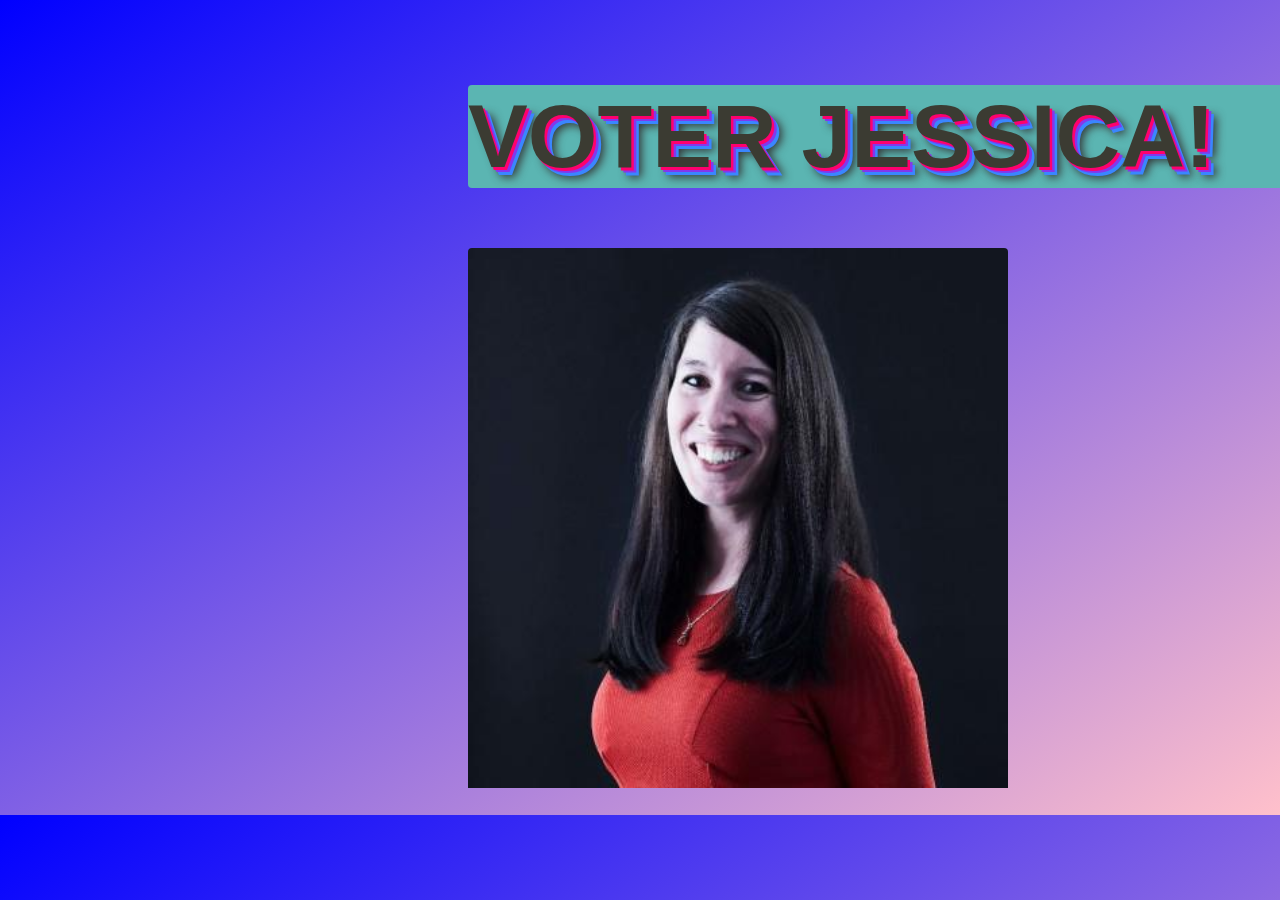
==== jessica.html @ 91505bcd "project" ====
<!DOCTYPE html>
<html>
  <head>
    <title>My profile</title>
    <meta charset="utf-8">
    <link rel="stylesheet" href="https://use.fontawesome.com/releases/v5.6.3/css/all.css" integrity="sha384-UHRtZLI+pbxtHCWp1t77Bi1L4ZtiqrqD80Kn4Z8NTSRyMA2Fd33n5dQ8lWUE00s/" crossorigin="anonymous">
    <link rel="stylesheet" href="style.css">
    <meta name="viewport" content="width=device-width, initial-scale=1">

  </head>
  <body>

    <div class="container">
      <h1 class="title">Voter Jessica!</h1>
      <a href="project.html">
        <img src="images/jessica.jpg" alt="pitch goûter">
      </a>
    </div>

  </body>
</html>
---- style.css ----
/* basics css */
html {
  background: linear-gradient(to bottom right, blue, pink);
}

body {
  background-color: initial;
}

h1, h2, h3 {
  font-family: cursive;
}
h1 {
  font-weight: 900;
  text-shadow:#ff006e 2.5px 2.5px 0,
  #8338ec 5px 5px 0,
  #3a86ff 7.5px 7.5px 0,
  #333 10px 10px 10px;
  color:#e6e93a;
}

img {
  width: 60vh;
  border-radius: 4px;
  padding-bottom: 10px;
}

/* class css */

.title{
  background-color: rgb(91, 181, 178);
  border-radius: 4px;
  font-size:7vw;
  font-weight: 600;
  font-family:'Fredoka One', sans-serif;
  text-transform:uppercase;
  display:block;
  color:#3b3b32;
  text-shadow: #8100FF #FFEA80 100;
}


.container {
  width: 100vh;
  /* background-color: #c2c4ca; */
  margin: 20px 50vh auto;
  padding: 5px 10px;
  border-radius: 10px;
}

.card {
  background-color: #f8f5f5;
  margin: 4vh;
  padding: 15px 10px;
  border-radius: 5px;
}

.text-center {
  text-align: center;
}

.element-align {
  display: flex;

  align-items: center;
}
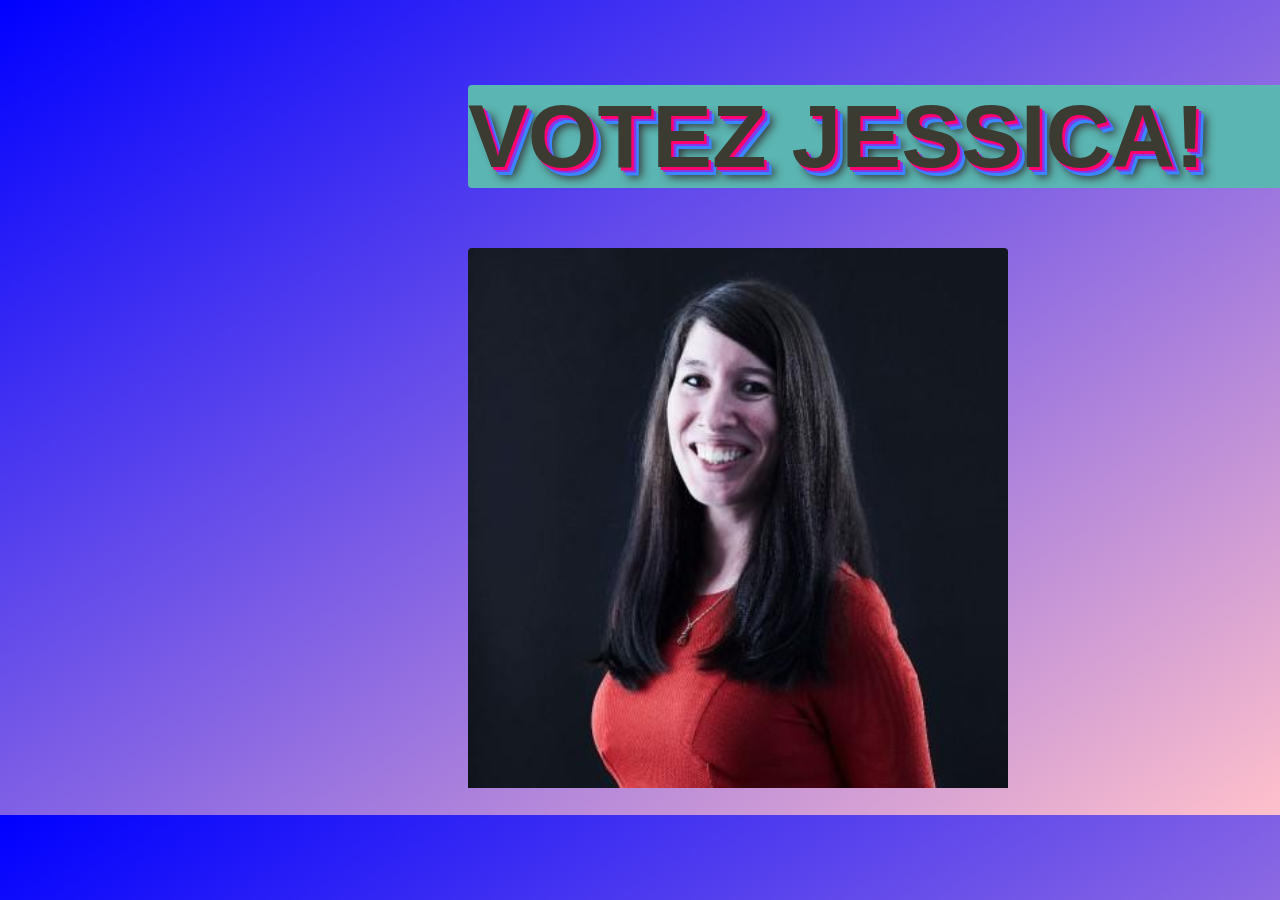
==== commit 7ce76fa9: "projet otographe" ====
--- a/jessica.html
+++ b/jessica.html
@@ -11,7 +11,7 @@
   <body>
 
     <div class="container">
-      <h1 class="title">Voter Jessica!</h1>
+      <h1 class="title">Votez Jessica!</h1>
       <a href="project.html">
         <img src="images/jessica.jpg" alt="pitch goûter">
       </a>
